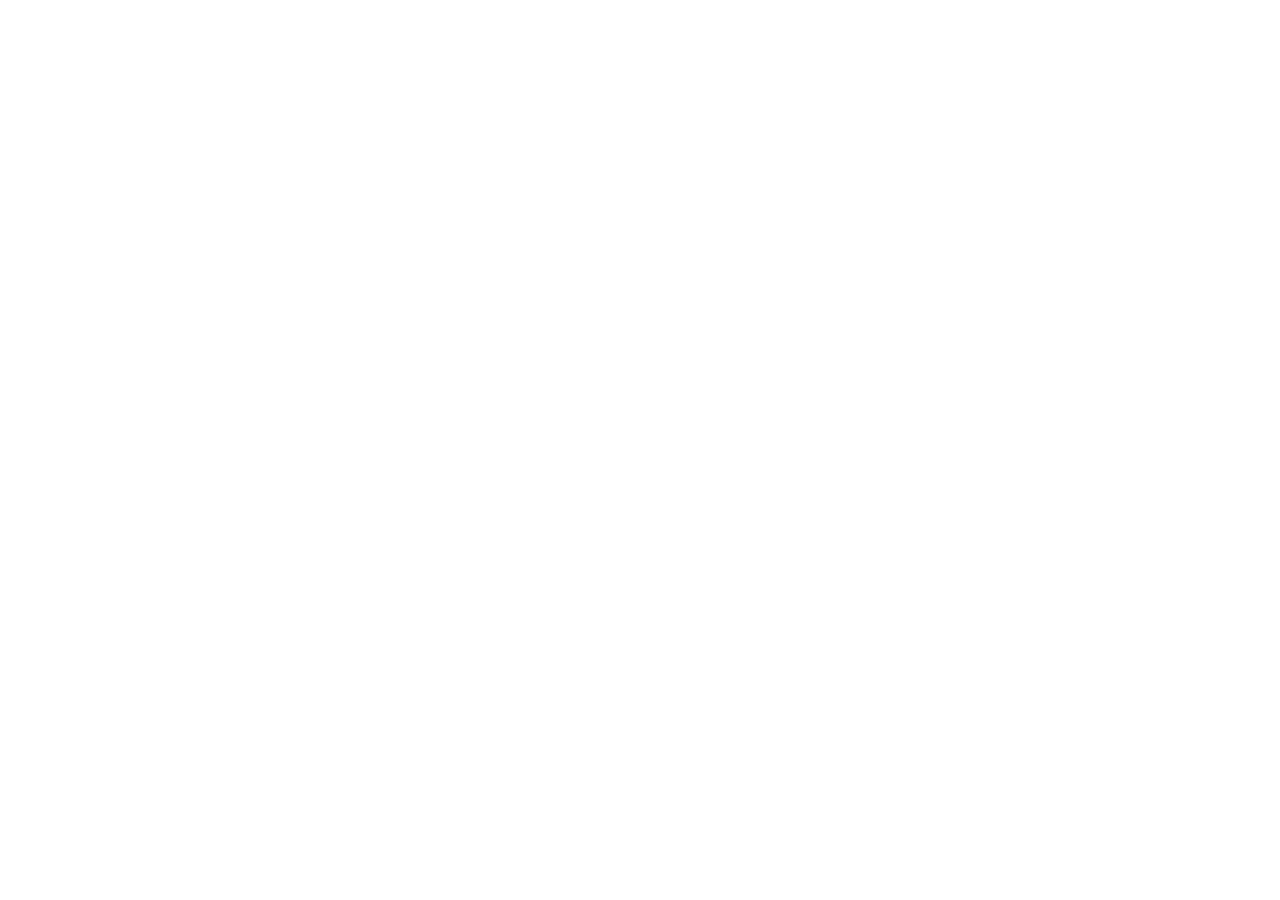
==== web/index.html @ 445c84e5 "Initial commit — Correctis MVP" ====
<!DOCTYPE html>
<html>
<head>
  <!--
    If you are serving your web app in a path other than the root, change the
    href value below to reflect the base path you are serving from.

    The path provided below has to start and end with a slash "/" in order for
    it to work correctly.

    For more details:
    * https://developer.mozilla.org/en-US/docs/Web/HTML/Element/base

    This is a placeholder for base href that will be replaced by the value of
    the `--base-href` argument provided to `flutter build`.
  -->
  <base href="$FLUTTER_BASE_HREF">

  <meta charset="UTF-8">
  <meta content="IE=Edge" http-equiv="X-UA-Compatible">
  <meta name="description" content="A new Flutter project.">

  <!-- iOS meta tags & icons -->
  <meta name="mobile-web-app-capable" content="yes">
  <meta name="apple-mobile-web-app-status-bar-style" content="black">
  <meta name="apple-mobile-web-app-title" content="correctis">
  <link rel="apple-touch-icon" href="icons/Icon-192.png">

  <!-- Favicon -->
  <link rel="icon" type="image/png" href="favicon.png"/>

  <title>correctis</title>
  <link rel="manifest" href="manifest.json">
</head>
<body>
  <!--
    You can customize the "flutter_bootstrap.js" script.
    This is useful to provide a custom configuration to the Flutter loader
    or to give the user feedback during the initialization process.

    For more details:
    * https://docs.flutter.dev/platform-integration/web/initialization
  -->
  <script src="flutter_bootstrap.js" async></script>
</body>
</html>
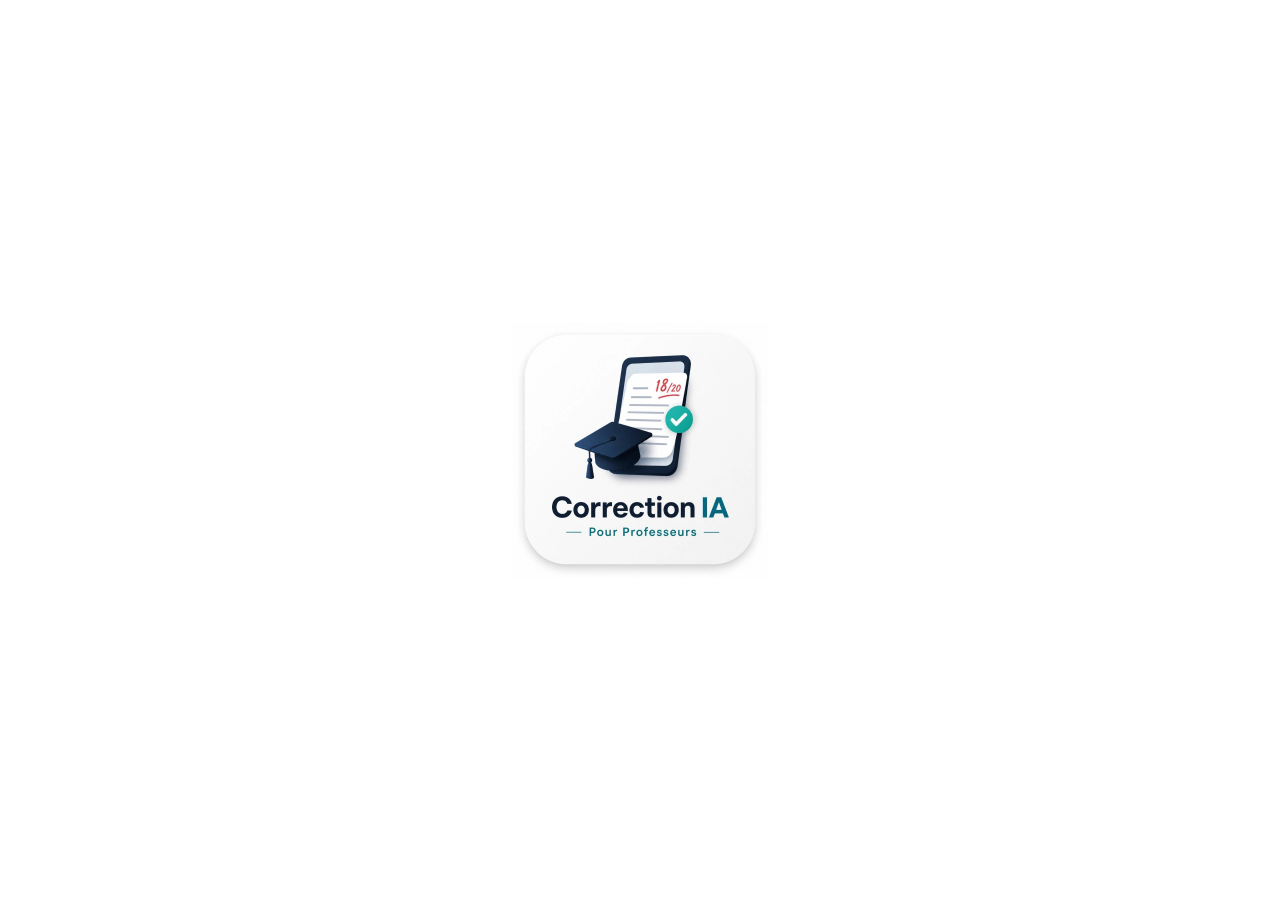
==== commit 72106345: "feat: claude vision uniquement + login google seul" ====
--- a/web/index.html
+++ b/web/index.html
@@ -1,6 +1,4 @@
-<!DOCTYPE html>
-<html>
-<head>
+<!DOCTYPE html><html><head>
   <!--
     If you are serving your web app in a path other than the root, change the
     href value below to reflect the base path you are serving from.
@@ -27,12 +25,86 @@
   <link rel="apple-touch-icon" href="icons/Icon-192.png">
 
   <!-- Favicon -->
-  <link rel="icon" type="image/png" href="favicon.png"/>
+  <link rel="icon" type="image/png" href="favicon.png">
 
   <title>correctis</title>
   <link rel="manifest" href="manifest.json">
+  
+  
+  <meta content="width=device-width, initial-scale=1.0, maximum-scale=1.0, user-scalable=no" name="viewport">
+  <style id="splash-screen-style">
+    html {
+      height: 100%
+    }
+
+    body {
+      margin: 0;
+      min-height: 100%;
+      background-color: #FFFFFF;
+          background-size: 100% 100%;
+    }
+
+    .center {
+      margin: 0;
+      position: absolute;
+      top: 50%;
+      left: 50%;
+      -ms-transform: translate(-50%, -50%);
+      transform: translate(-50%, -50%);
+    }
+
+    .contain {
+      display:block;
+      width:100%; height:100%;
+      object-fit: contain;
+    }
+
+    .stretch {
+      display:block;
+      width:100%; height:100%;
+    }
+
+    .cover {
+      display:block;
+      width:100%; height:100%;
+      object-fit: cover;
+    }
+
+    .bottom {
+      position: absolute;
+      bottom: 0;
+      left: 50%;
+      -ms-transform: translate(-50%, 0);
+      transform: translate(-50%, 0);
+    }
+
+    .bottomLeft {
+      position: absolute;
+      bottom: 0;
+      left: 0;
+    }
+
+    .bottomRight {
+      position: absolute;
+      bottom: 0;
+      right: 0;
+    }
+  </style>
+  <script id="splash-screen-script">
+    function removeSplashFromWeb() {
+      document.getElementById("splash")?.remove();
+      document.getElementById("splash-branding")?.remove();
+      document.body.style.background = "transparent";
+    }
+  </script>
 </head>
 <body>
+  <picture id="splash">
+      <source srcset="splash/img/light-1x.png 1x, splash/img/light-2x.png 2x, splash/img/light-3x.png 3x, splash/img/light-4x.png 4x" media="(prefers-color-scheme: light)">
+      <source srcset="splash/img/dark-1x.png 1x, splash/img/dark-2x.png 2x, splash/img/dark-3x.png 3x, splash/img/dark-4x.png 4x" media="(prefers-color-scheme: dark)">
+      <img class="center" aria-hidden="true" src="splash/img/light-1x.png" alt="">
+  </picture>
+  
   <!--
     You can customize the "flutter_bootstrap.js" script.
     This is useful to provide a custom configuration to the Flutter loader
@@ -41,6 +113,7 @@
     For more details:
     * https://docs.flutter.dev/platform-integration/web/initialization
   -->
-  <script src="flutter_bootstrap.js" async></script>
-</body>
-</html>
+  <script src="flutter_bootstrap.js" async=""></script>
+
+
+</body></html>
